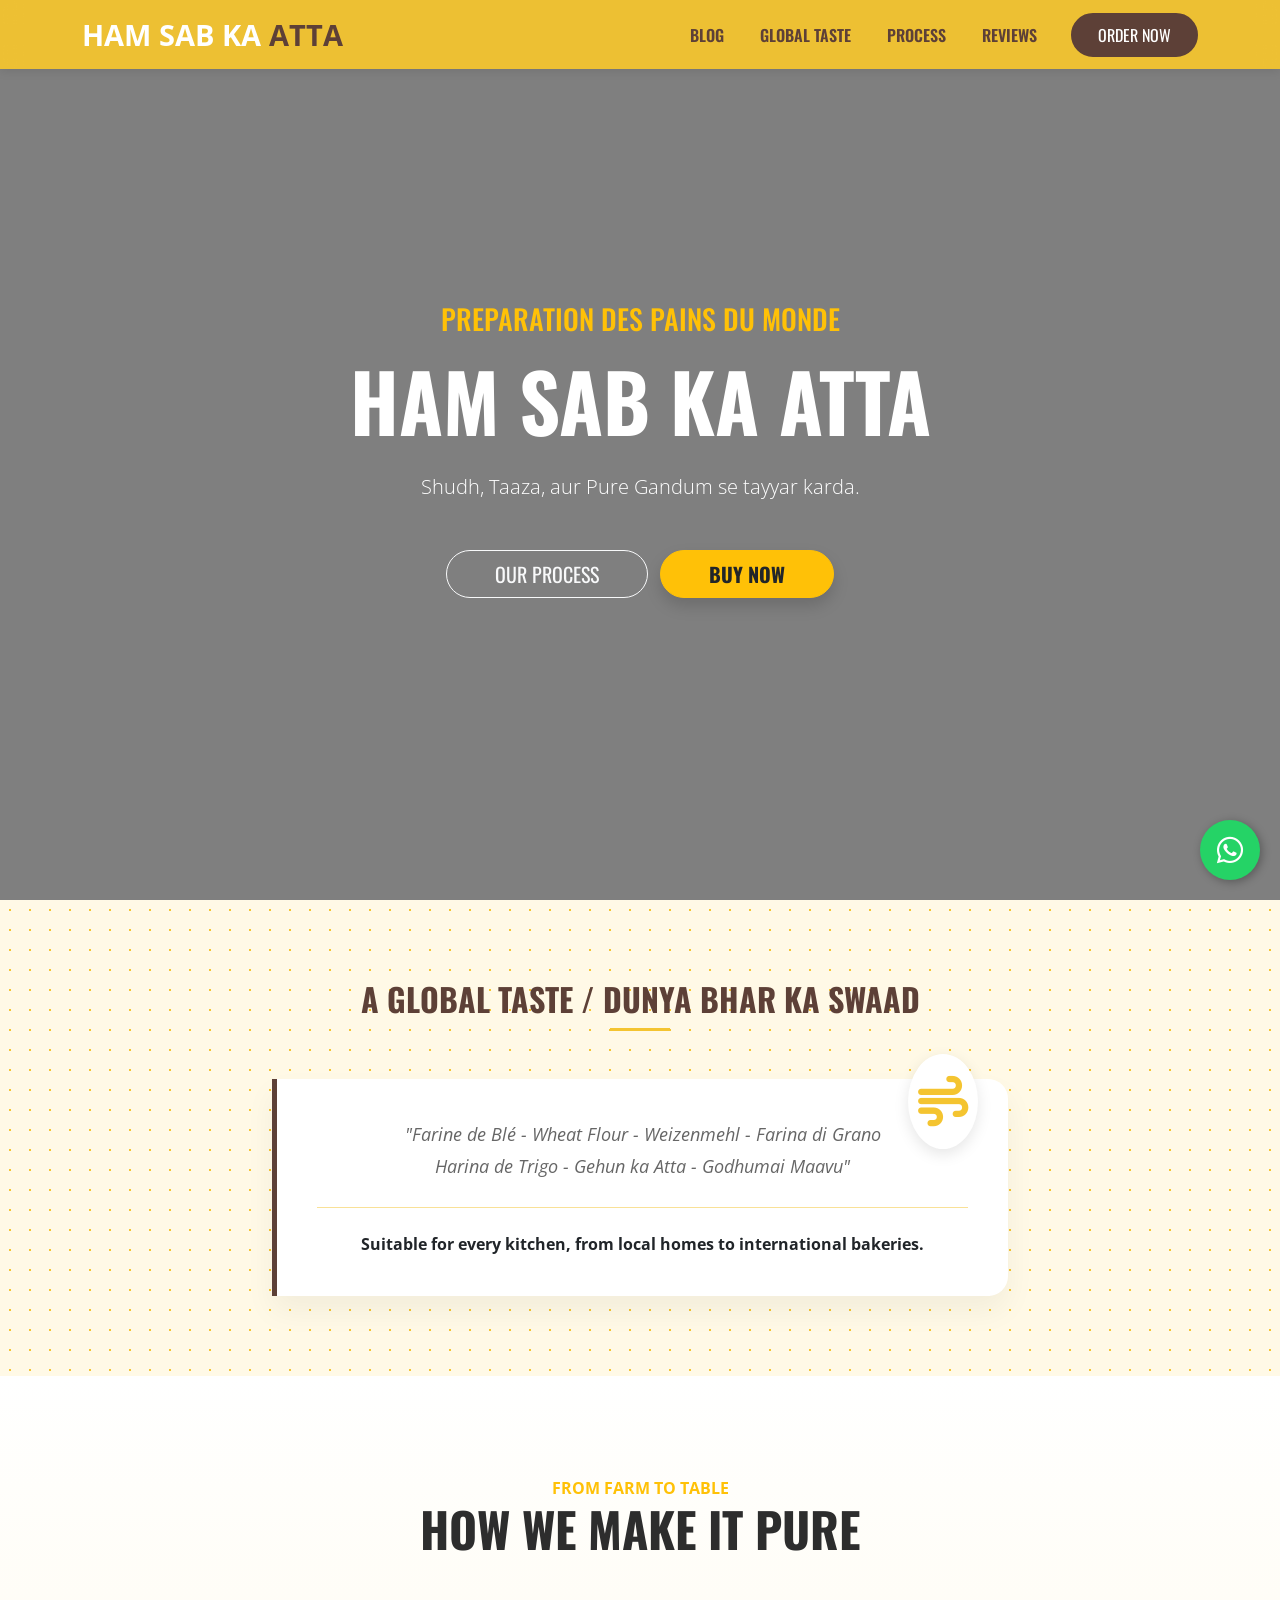
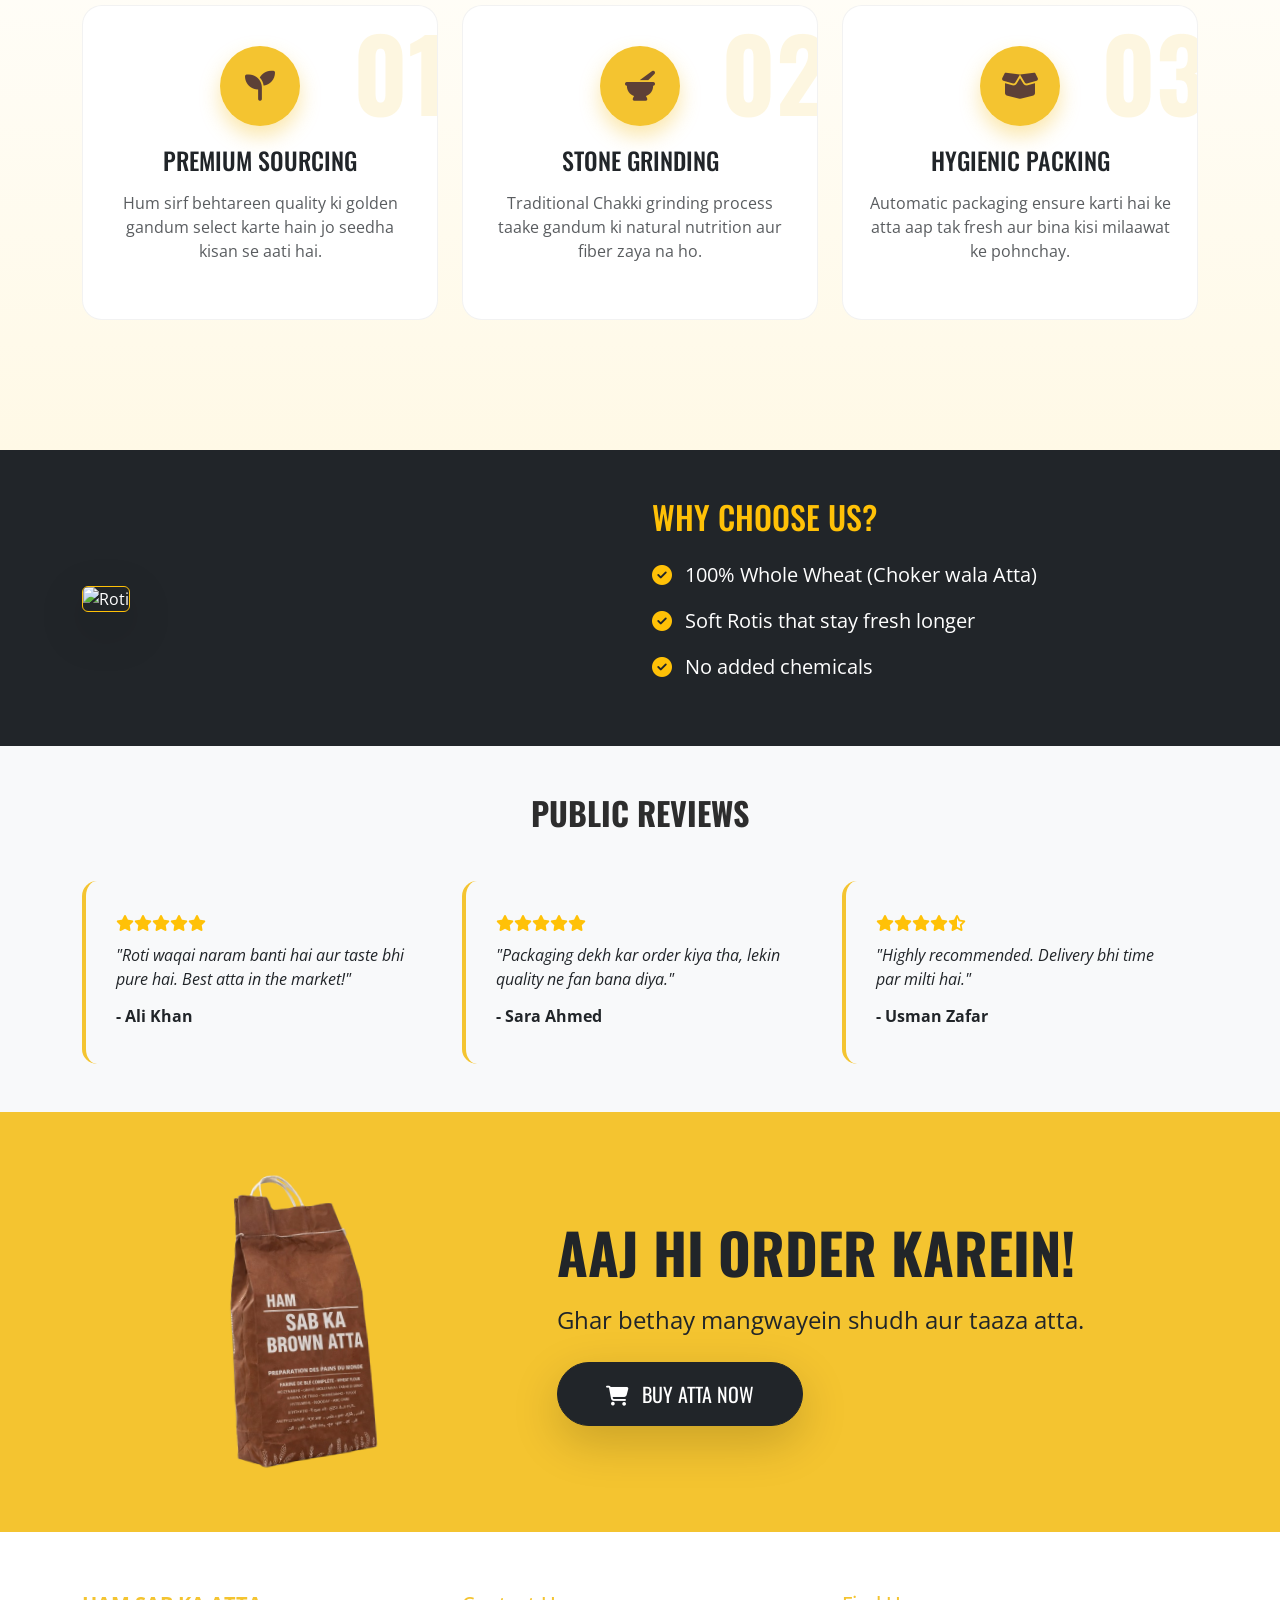
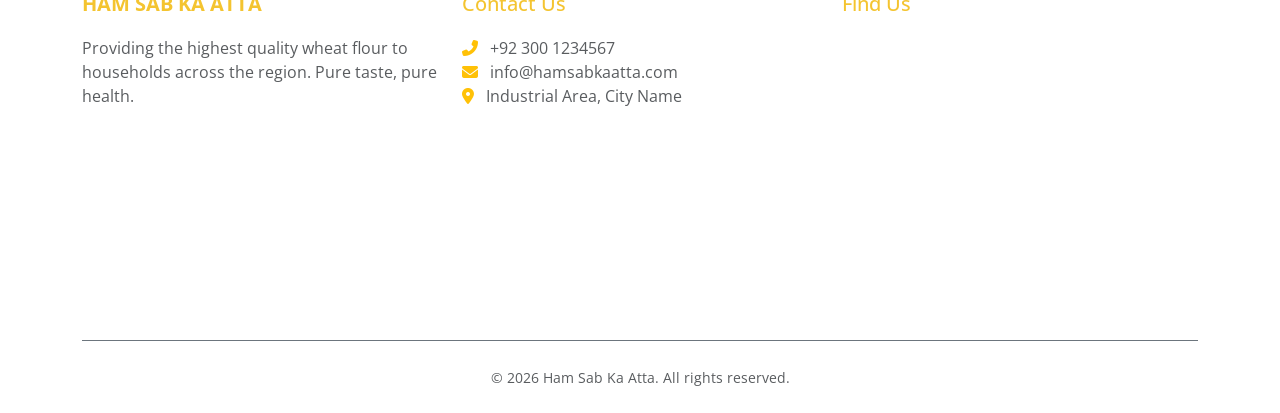
==== index.html @ 7d8598f5 "save" ====
<!DOCTYPE html>
<html lang="en">
<head>
    <meta charset="UTF-8">
    <meta name="viewport" content="width=device-width, initial-scale=1.0">
    <title>Ham Sab Ka Atta - Premium Quality</title>

    <link href="https://cdn.jsdelivr.net/npm/bootstrap@5.3.0/dist/css/bootstrap.min.css" rel="stylesheet">
    
    <link rel="stylesheet" href="https://cdnjs.cloudflare.com/ajax/libs/font-awesome/6.4.0/css/all.min.css">
    
    <link href="https://fonts.googleapis.com/css2?family=Oswald:wght@400;700&family=Open+Sans:wght@400;600&display=swap" rel="stylesheet">

    <link href="https://unpkg.com/aos@2.3.1/dist/aos.css" rel="stylesheet">

    <style>
        /* --- CUSTOM CSS VARIABLES --- */
        :root {
            --brand-yellow: #F4C430; /* Bag Color */
            --brand-brown: #5D4037;  /* Text Color */
            --brand-dark: #2D2D2D;
            --brand-light: #fff9e6;
        }

        body {
            font-family: 'Open Sans', sans-serif;
            overflow-x: hidden;
        }

        h1, h2, h3, h4, .nav-link, .btn {
            font-family: 'Oswald', sans-serif;
            text-transform: uppercase;
        }

        /* --- NAVBAR --- */
        .navbar {
            background-color: rgba(244, 196, 48, 0.95); /* Yellow with transparency */
            backdrop-filter: blur(10px);
            box-shadow: 0 2px 10px rgba(0,0,0,0.1);
        }
        .navbar-brand {
            font-size: 1.8rem;
            font-weight: bold;
            color: white !important;
        }
        .nav-link {
            color: var(--brand-brown) !important;
            font-weight: 600;
            margin: 0 10px;
            transition: 0.3s;
        }
        .nav-link:hover {
            color: white !important;
        }
        .btn-order {
            background-color: var(--brand-brown);
            color: white;
            border-radius: 50px;
            padding: 8px 25px;
            border: 2px solid var(--brand-brown);
        }
        .btn-order:hover {
            background-color: transparent;
            color: var(--brand-brown);
        }

        /* --- HERO SECTION --- */
        .hero-section {
            height: 100vh;
            background: linear-gradient(rgba(0,0,0,0.5), rgba(0,0,0,0.5)), url('https://images.unsplash.com/photo-1574323347407-f5e1ad6d020b?q=80&w=1920&auto=format&fit=crop');
            background-size: cover;
            background-position: center;
            display: flex;
            align-items: center;
            justify-content: center;
            text-align: center;
            color: white;
            position: relative;
        }
        /* Video Background Support */
        .video-bg {
            position: absolute;
            top: 0; left: 0; width: 100%; height: 100%;
            object-fit: cover;
            z-index: -1;
        }

        /* --- IMPACT SECTION (Global Taste) --- */
        .impact-section {
            background-color: var(--brand-light);
            padding: 80px 0;
            position: relative;
            background-image: radial-gradient(var(--brand-yellow) 1px, transparent 1px);
            background-size: 20px 20px; /* Dotted Pattern */
        }
        .impact-box {
            background: white;
            border-left: 5px solid var(--brand-brown);
            padding: 40px;
            box-shadow: 0 15px 30px rgba(0,0,0,0.05);
            border-radius: 0 20px 20px 0;
            position: relative;
        }
        .impact-box::before {
            content: '\f72e'; /* Wheat Icon */
            font-family: 'Font Awesome 6 Free';
            font-weight: 900;
            position: absolute;
            top: -25px;
            right: 30px;
            font-size: 50px;
            color: var(--brand-yellow);
            background: white;
            padding: 10px;
            border-radius: 50%;
            box-shadow: 0 5px 15px rgba(0,0,0,0.1);
        }
        .multi-lang-text {
            font-style: italic;
            color: #666;
            font-size: 1.1rem;
            line-height: 1.8;
        }

        /* --- PROCESS SECTION (New Card Style) --- */
        .process-section {
            padding: 100px 0;
            background: linear-gradient(180deg, #fff 0%, #fff9e6 100%);
        }
        
        .process-card {
            background: white;
            border-radius: 20px;
            padding: 40px 25px;
            text-align: center;
            position: relative;
            transition: all 0.4s ease;
            border: 1px solid rgba(0,0,0,0.05);
            overflow: hidden;
            z-index: 1;
            margin-bottom: 30px;
        }

        /* Number Watermark behind card */
        .process-number {
            position: absolute;
            top: -10px;
            right: -10px;
            font-size: 100px;
            font-weight: 900;
            color: rgba(244, 196, 48, 0.15); /* Faint Yellow */
            font-family: 'Oswald', sans-serif;
            z-index: -1;
            transition: 0.4s;
        }

        .process-icon-box {
            width: 80px;
            height: 80px;
            background: var(--brand-yellow);
            color: var(--brand-brown);
            border-radius: 50%;
            display: flex;
            align-items: center;
            justify-content: center;
            font-size: 30px;
            margin: 0 auto 20px auto;
            box-shadow: 0 10px 20px rgba(244, 196, 48, 0.4);
            transition: transform 0.4s;
        }

        .process-card:hover {
            transform: translateY(-15px);
            box-shadow: 0 20px 40px rgba(0,0,0,0.1);
            border-bottom: 5px solid var(--brand-brown);
        }

        .process-card:hover .process-icon-box {
            transform: rotateY(180deg);
            background: var(--brand-brown);
            color: var(--brand-yellow);
        }

        .process-card:hover .process-number {
            color: rgba(244, 196, 48, 0.3);
            transform: scale(1.1);
        }

        /* --- REVIEWS --- */
        .review-card {
            background: #f8f9fa;
            border-radius: 15px;
            padding: 30px;
            border-left: 4px solid var(--brand-yellow);
        }

        /* --- PRE-FOOTER (BUY) --- */
        .cta-section {
            background-color: var(--brand-yellow);
            padding: 60px 0;
        }
        .cta-img {
            max-width: 100%;
            height: 300px;
            border-radius: 15px; 
            transform: rotate(-3deg);
            transition: 0.3s;
        }
        .cta-img:hover {
            transform: rotate(0deg) scale(1.02);
        }

        /* --- FOOTER --- */
        footer {
            background-color: white;
            color: white;
            padding-top: 60px;
        }
        footer h5 {
            color: var(--brand-yellow);
            margin-bottom: 20px;
        }
        .footer-link {
            color: #bbb;
            text-decoration: none;
            display: block;
            margin-bottom: 10px;
        }
        .footer-link:hover {
            color: var(--brand-yellow);
            padding-left: 5px;
        }
        .map-container iframe {
            width: 100%;
            height: 250px;
            border-radius: 10px;
        }

        /* --- WHATSAPP BUTTON --- */
        .whatsapp-float {
            position: fixed;
            bottom: 20px;
            right: 20px;
            background-color: #25d366;
            color: white;
            width: 60px;
            height: 60px;
            border-radius: 50%;
            text-align: center;
            font-size: 30px;
            box-shadow: 2px 2px 10px rgba(0,0,0,0.3);
            z-index: 100;
            display: flex;
            align-items: center;
            justify-content: center;
            transition: 0.3s;
            text-decoration: none;
        }
        .whatsapp-float:hover {
            background-color: #128C7E;
            transform: scale(1.1);
            color: white;
        }
    </style>
</head>
<body>

    <nav class="navbar navbar-expand-lg fixed-top">
        <div class="container">
            <a class="navbar-brand" href="#">HAM SAB KA <span style="color: var(--brand-brown);">ATTA</span></a>
            <button class="navbar-toggler text-white" type="button" data-bs-toggle="collapse" data-bs-target="#navbarNav">
                <span class="navbar-toggler-icon"></span>
            </button>
            <div class="collapse navbar-collapse justify-content-end" id="navbarNav">
                <ul class="navbar-nav align-items-center">
                    <li class="nav-item"><a class="nav-link" href="./Components/Blog.html">Blog</a></li>
                    <li class="nav-item"><a class="nav-link" href="./Components/Global.html">Global Taste</a></li>
                    <li class="nav-item"><a class="nav-link" href="./Components/Process.html">Process</a></li>
                    <li class="nav-item"><a class="nav-link" href="./Components/Reviews.html">Reviews</a></li>
                    <li class="nav-item ms-lg-3">
                        <a href="./Components/Order.html" class="btn btn-order">Order Now</a>
                    </li>
                </ul>
            </div>
        </div>
    </nav>

    <section id="home" class="hero-section">
        <div class="container" data-aos="fade-up">
            <h3 class="text-warning mb-3 ls-2">Preparation Des Pains Du Monde</h3>
            <h1 class="display-1 fw-bold mb-4">HAM SAB KA ATTA</h1>
            <p class="lead mb-5 d-none d-md-block">Shudh, Taaza, aur Pure Gandum se tayyar karda.</p>
            <a href="./Components/Process.html" class="btn btn-outline-light btn-lg rounded-pill px-5 me-2">Our Process</a>
            <a href="./Components/Order.html" class="btn btn-warning btn-lg rounded-pill px-5 text-dark fw-bold shadow">Buy Now</a>
        </div>
    </section>

    <section id="impact" class="impact-section">
        <div class="container">
            <div class="row align-items-center">
                <div class="col-lg-8 mx-auto" data-aos="zoom-in">
                    <div class="text-center mb-5">
                        <h2 class="fw-bold" style="color: var(--brand-brown);">A Global Taste / Dunya Bhar Ka Swaad</h2>
                        <div style="width: 60px; height: 3px; background: var(--brand-yellow); margin: 10px auto;"></div>
                    </div>
                    
                    <div class="impact-box">
                        <p class="multi-lang-text text-center">
                            "Farine de Blé - Wheat Flour - Weizenmehl - Farina di Grano <br> 
                            Harina de Trigo - Gehun ka Atta - Godhumai Maavu"
                        </p>
                        <hr class="my-4" style="color: var(--brand-yellow); opacity: 0.5;">
                        <p class="text-center text-dark fw-bold mb-0">
                            Suitable for every kitchen, from local homes to international bakeries.
                        </p>
                    </div>
                </div>
            </div>
        </div>
    </section>

    <section id="process" class="process-section">
        <div class="container">
            <div class="text-center mb-5" data-aos="fade-down">
                <span class="text-warning fw-bold letter-spacing-2">FROM FARM TO TABLE</span>
                <h2 class="display-5 fw-bold" style="color: var(--brand-dark);">How We Make It Pure</h2>
            </div>

            <div class="row g-4">
                <div class="col-md-4" data-aos="fade-up" data-aos-delay="100">
                    <div class="process-card">
                        <div class="process-number">01</div>
                        <div class="process-icon-box">
                            <i class="fas fa-seedling"></i>
                        </div>
                        <h4 class="mb-3">Premium Sourcing</h4>
                        <p class="text-muted">Hum sirf behtareen quality ki golden gandum select karte hain jo seedha kisan se aati hai.</p>
                    </div>
                </div>

                <div class="col-md-4" data-aos="fade-up" data-aos-delay="200">
                    <div class="process-card">
                        <div class="process-number">02</div>
                        <div class="process-icon-box">
                            <i class="fas fa-mortar-pestle"></i>
                        </div>
                        <h4 class="mb-3">Stone Grinding</h4>
                        <p class="text-muted">Traditional Chakki grinding process taake gandum ki natural nutrition aur fiber zaya na ho.</p>
                    </div>
                </div>

                <div class="col-md-4" data-aos="fade-up" data-aos-delay="300">
                    <div class="process-card">
                        <div class="process-number">03</div>
                        <div class="process-icon-box">
                            <i class="fas fa-box-open"></i>
                        </div>
                        <h4 class="mb-3">Hygienic Packing</h4>
                        <p class="text-muted">Automatic packaging ensure karti hai ke atta aap tak fresh aur bina kisi milaawat ke pohnchay.</p>
                    </div>
                </div>
            </div>
        </div>
    </section>

    <section class="py-5 bg-dark text-white">
        <div class="container">
            <div class="row align-items-center">
                <div class="col-md-6 mb-4 mb-md-0" data-aos="fade-right">
                    <img src="https://images.unsplash.com/photo-1627485937980-221c88ac04f9?q=80&w=800&auto=format&fit=crop" class="img-fluid rounded shadow-lg border border-warning" alt="Roti">
                </div>
                <div class="col-md-6" data-aos="fade-left">
                    <h2 class="text-warning mb-4">Why Choose Us?</h2>
                    <ul class="list-unstyled">
                        <li class="mb-3 fs-5"><i class="fas fa-check-circle text-warning me-2"></i> 100% Whole Wheat (Choker wala Atta)</li>
                        <li class="mb-3 fs-5"><i class="fas fa-check-circle text-warning me-2"></i> Soft Rotis that stay fresh longer</li>
                        <li class="mb-3 fs-5"><i class="fas fa-check-circle text-warning me-2"></i> No added chemicals</li>
                    </ul>
                </div>
            </div>
        </div>
    </section>

    <section id="reviews" class="py-5 bg-light">
        <div class="container">
            <div class="text-center mb-5">
                <h2 class="fw-bold" style="color: var(--brand-dark);">Public Reviews</h2>
            </div>
            <div class="row g-4">
                <div class="col-md-4" data-aos="flip-left">
                    <div class="review-card">
                        <div class="text-warning mb-2"><i class="fas fa-star"></i><i class="fas fa-star"></i><i class="fas fa-star"></i><i class="fas fa-star"></i><i class="fas fa-star"></i></div>
                        <p class="fst-italic">"Roti waqai naram banti hai aur taste bhi pure hai. Best atta in the market!"</p>
                        <h6 class="fw-bold">- Ali Khan</h6>
                    </div>
                </div>
                <div class="col-md-4" data-aos="flip-left" data-aos-delay="100">
                    <div class="review-card">
                        <div class="text-warning mb-2"><i class="fas fa-star"></i><i class="fas fa-star"></i><i class="fas fa-star"></i><i class="fas fa-star"></i><i class="fas fa-star"></i></div>
                        <p class="fst-italic">"Packaging dekh kar order kiya tha, lekin quality ne fan bana diya."</p>
                        <h6 class="fw-bold">- Sara Ahmed</h6>
                    </div>
                </div>
                <div class="col-md-4" data-aos="flip-left" data-aos-delay="200">
                    <div class="review-card">
                        <div class="text-warning mb-2"><i class="fas fa-star"></i><i class="fas fa-star"></i><i class="fas fa-star"></i><i class="fas fa-star"></i><i class="fas fa-star-half-alt"></i></div>
                        <p class="fst-italic">"Highly recommended. Delivery bhi time par milti hai."</p>
                        <h6 class="fw-bold">- Usman Zafar</h6>
                    </div>
                </div>
            </div>
        </div>
    </section>

    <section id="buy" class="cta-section">
        <div class="container">
            <div class="row align-items-center">
                <div class="col-md-5 text-center mb-4 mb-md-0" data-aos="fade-right">
                    <img src="./Images/contact.png" class="cta-img" alt="Atta Bag">
                </div>
                <div class="col-md-7 text-dark" data-aos="fade-left">
                    <h2 class="display-4 fw-bold mb-3">Aaj Hi Order Karein!</h2>
                    <p class="fs-4 mb-4">Ghar bethay mangwayein shudh aur taaza atta.</p>
                    <a href="./Components/Order.html" class="btn btn-dark btn-lg rounded-pill px-5 py-3 shadow-lg">
                        <i class="fas fa-shopping-cart me-2"></i> Buy Atta Now
                    </a>
                </div>
            </div>
        </div>
    </section>

    <footer>
        <div class="container" >
            <div class="row">
                <div class="col-md-4 mb-4">
                    <h5 class="fw-bold">HAM SAB KA ATTA</h5>
                    <p class="text-muted" >Providing the highest quality wheat flour to households across the region. Pure taste, pure health.</p>
                </div>
                <div class="col-md-4 mb-4">
                    <h5>Contact Us</h5>
                    <ul class="list-unstyled text-muted">
                        <li><i class="fas fa-phone-alt text-warning me-2"></i> +92 300 1234567</li>
                        <li><i class="fas fa-envelope text-warning me-2"></i> info@hamsabkaatta.com</li>
                        <li><i class="fas fa-map-marker-alt text-warning me-2"></i> Industrial Area, City Name</li>
                    </ul>
                </div>
                <div class="col-md-4 mb-4 map-container">
                    <h5>Find Us</h5>
                    <iframe src="https://www.google.com/maps/embed?pb=!1m18!1m12!1m3!1d13606.513476831093!2d74.3039!3d31.5204!2m3!1f0!2f0!3f0!3m2!1i1024!2i768!4f13.1!3m3!1m2!1s0x0%3A0x0!2zMzHCsDMxJzEzLjQiTiA3NMKwMTgnMTQuMCJF!5e0!3m2!1sen!2s!4v1620000000000!5m2!1sen!2s" allowfullscreen="" loading="lazy"></iframe>
                </div>
            </div>
            <div class="text-center py-4 border-top border-secondary mt-4">
                <small class="text-muted">&copy; 2026 Ham Sab Ka Atta. All rights reserved.</small>
            </div>
        </div>
    </footer>

    <a href="https://wa.me/923000000000" class="whatsapp-float" target="_blank">
        <i class="fab fa-whatsapp"></i>
    </a>

    <script src="https://cdn.jsdelivr.net/npm/bootstrap@5.3.0/dist/js/bootstrap.bundle.min.js"></script>
    <script src="https://unpkg.com/aos@2.3.1/dist/aos.js"></script>
    <script>
        AOS.init({
            duration: 1000,
            once: true
        });
    </script>
</body>
</html>
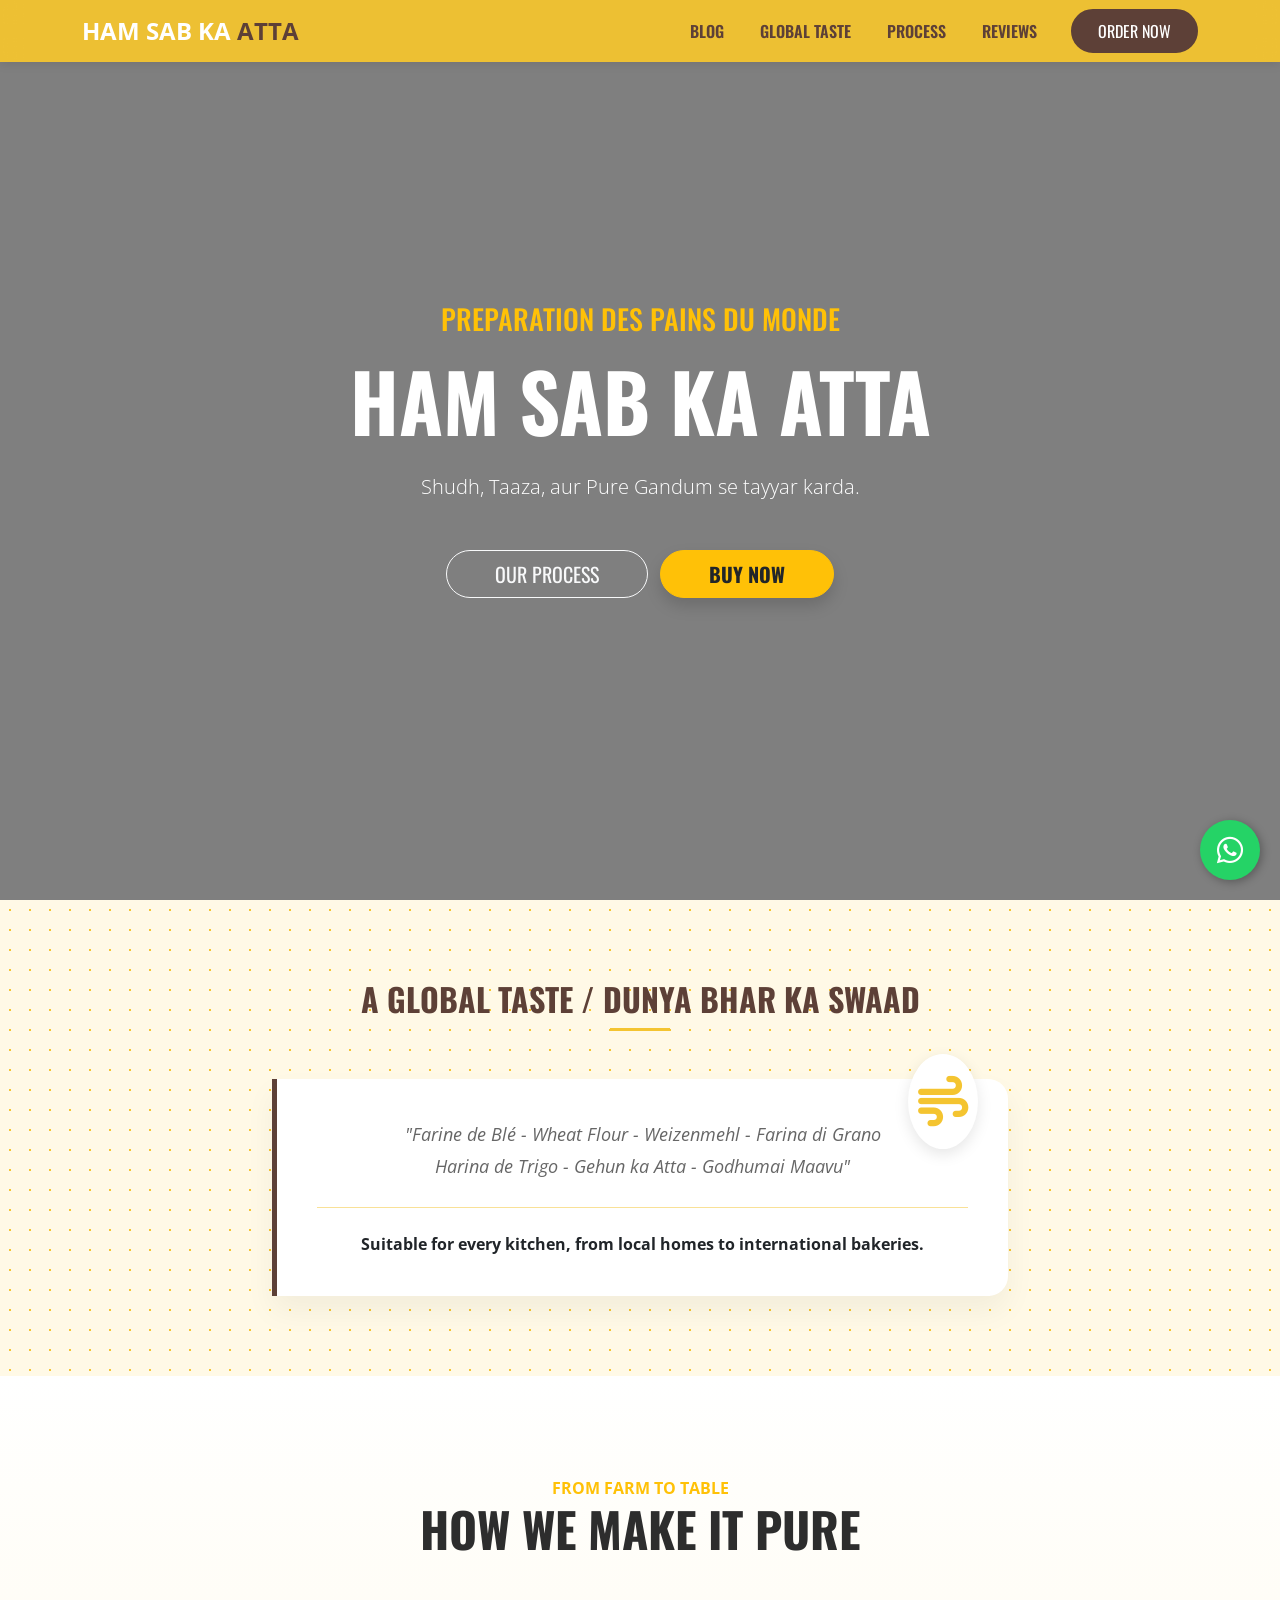
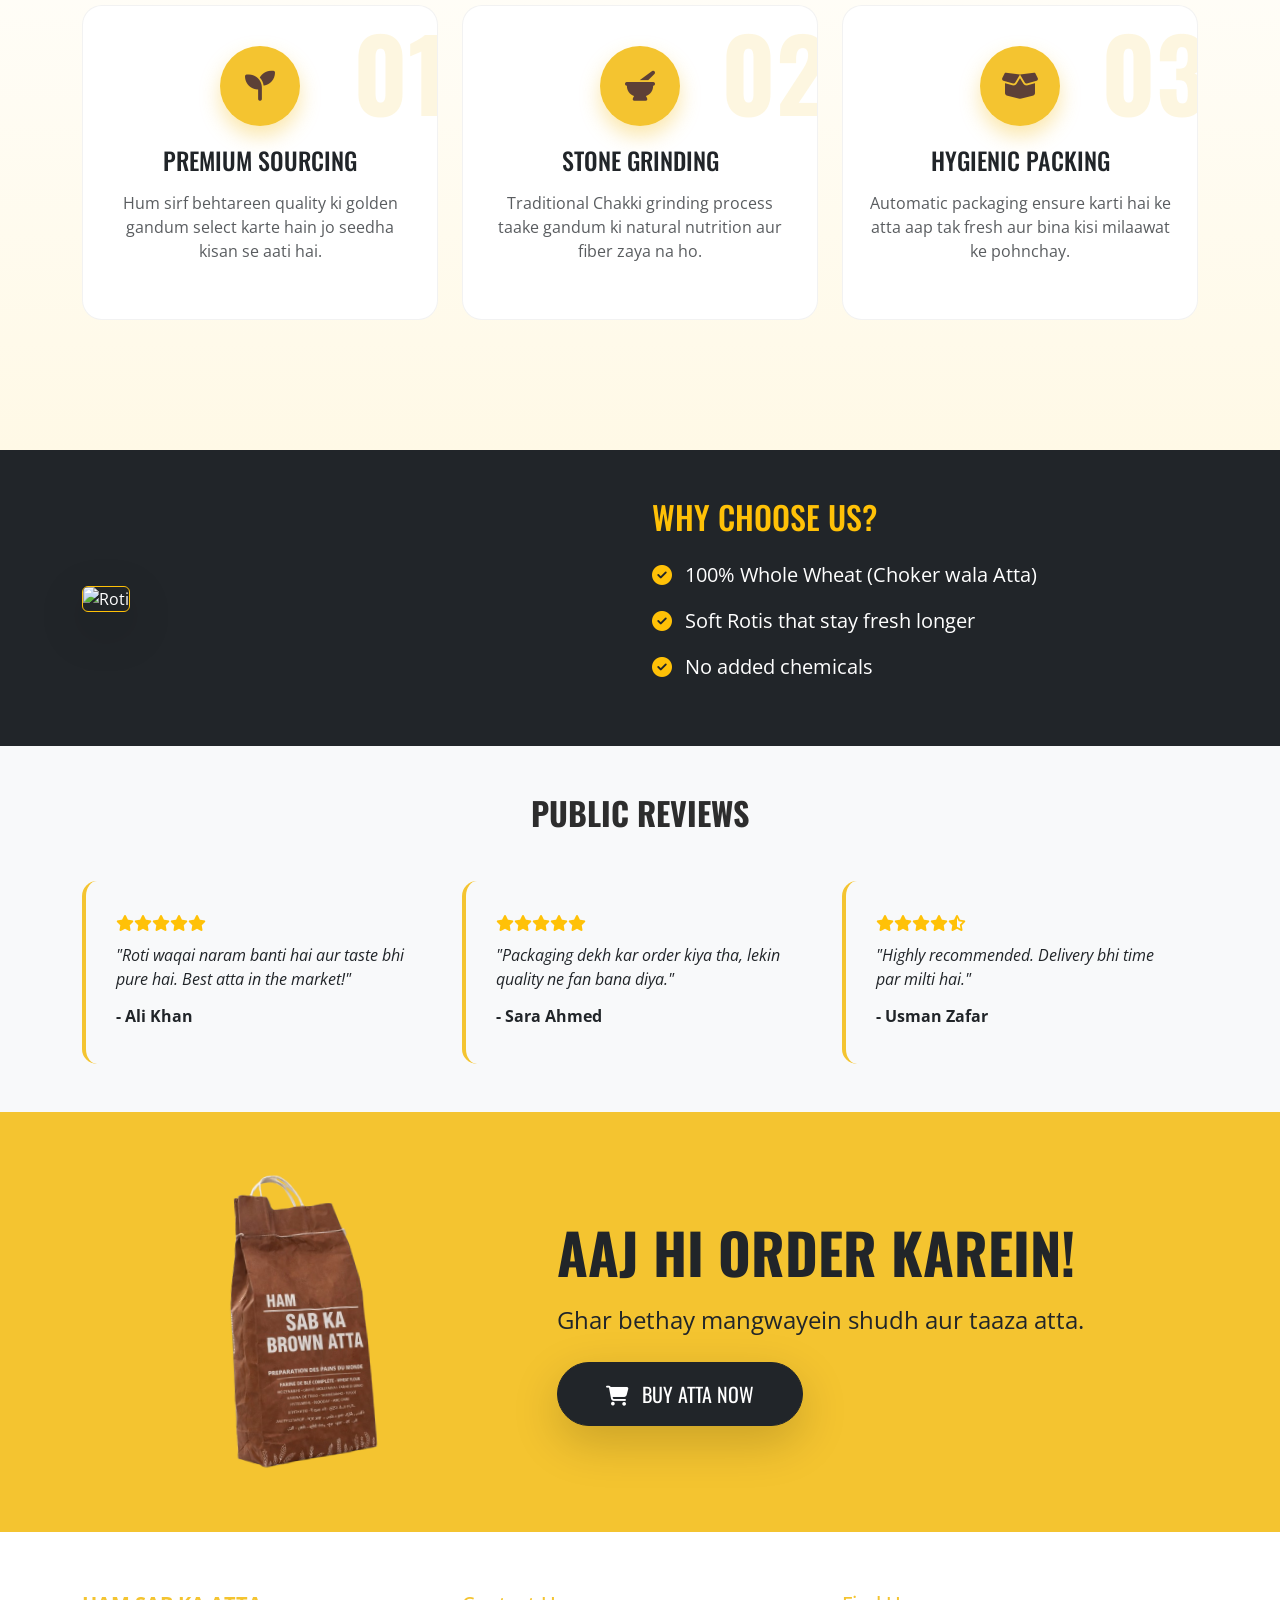
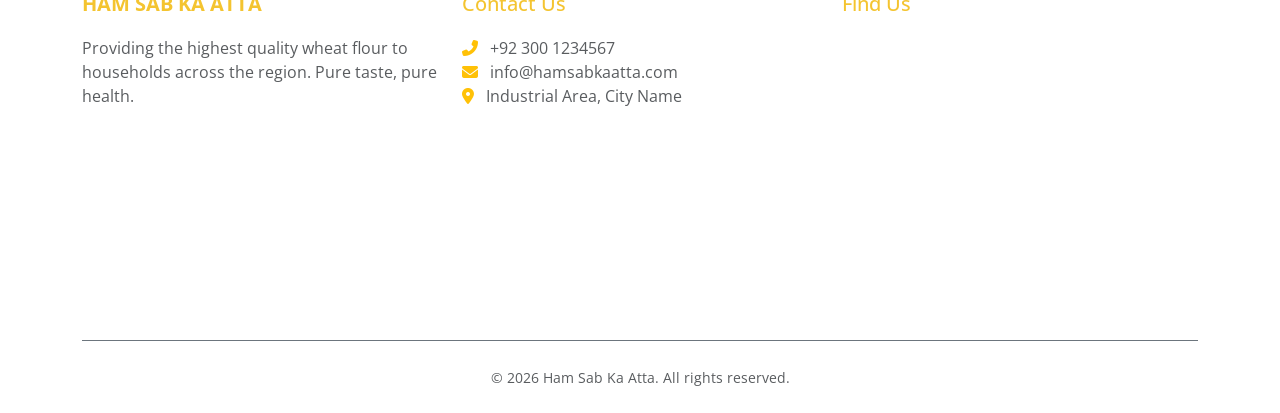
==== commit cae671c4: "save" ====
--- a/index.html
+++ b/index.html
@@ -39,7 +39,7 @@
             box-shadow: 0 2px 10px rgba(0,0,0,0.1);
         }
         .navbar-brand {
-            font-size: 1.8rem;
+            font-size: 1.5rem;
             font-weight: bold;
             color: white !important;
         }
@@ -366,10 +366,10 @@
     <section class="py-5 bg-dark text-white">
         <div class="container">
             <div class="row align-items-center">
-                <div class="col-md-6 mb-4 mb-md-0" data-aos="fade-right">
+                <div class="col-md-6 mb-4 mb-md-0" data-aos="fade-top">
                     <img src="https://images.unsplash.com/photo-1627485937980-221c88ac04f9?q=80&w=800&auto=format&fit=crop" class="img-fluid rounded shadow-lg border border-warning" alt="Roti">
                 </div>
-                <div class="col-md-6" data-aos="fade-left">
+                <div class="col-md-6" data-aos="fade-top">
                     <h2 class="text-warning mb-4">Why Choose Us?</h2>
                     <ul class="list-unstyled">
                         <li class="mb-3 fs-5"><i class="fas fa-check-circle text-warning me-2"></i> 100% Whole Wheat (Choker wala Atta)</li>
@@ -415,10 +415,10 @@
     <section id="buy" class="cta-section">
         <div class="container">
             <div class="row align-items-center">
-                <div class="col-md-5 text-center mb-4 mb-md-0" data-aos="fade-right">
+                <div class="col-md-5 text-center mb-4 mb-md-0"  >
                     <img src="./Images/contact.png" class="cta-img" alt="Atta Bag">
                 </div>
-                <div class="col-md-7 text-dark" data-aos="fade-left">
+                <div class="col-md-7 text-dark" data-aos="fade-top">
                     <h2 class="display-4 fw-bold mb-3">Aaj Hi Order Karein!</h2>
                     <p class="fs-4 mb-4">Ghar bethay mangwayein shudh aur taaza atta.</p>
                     <a href="./Components/Order.html" class="btn btn-dark btn-lg rounded-pill px-5 py-3 shadow-lg">
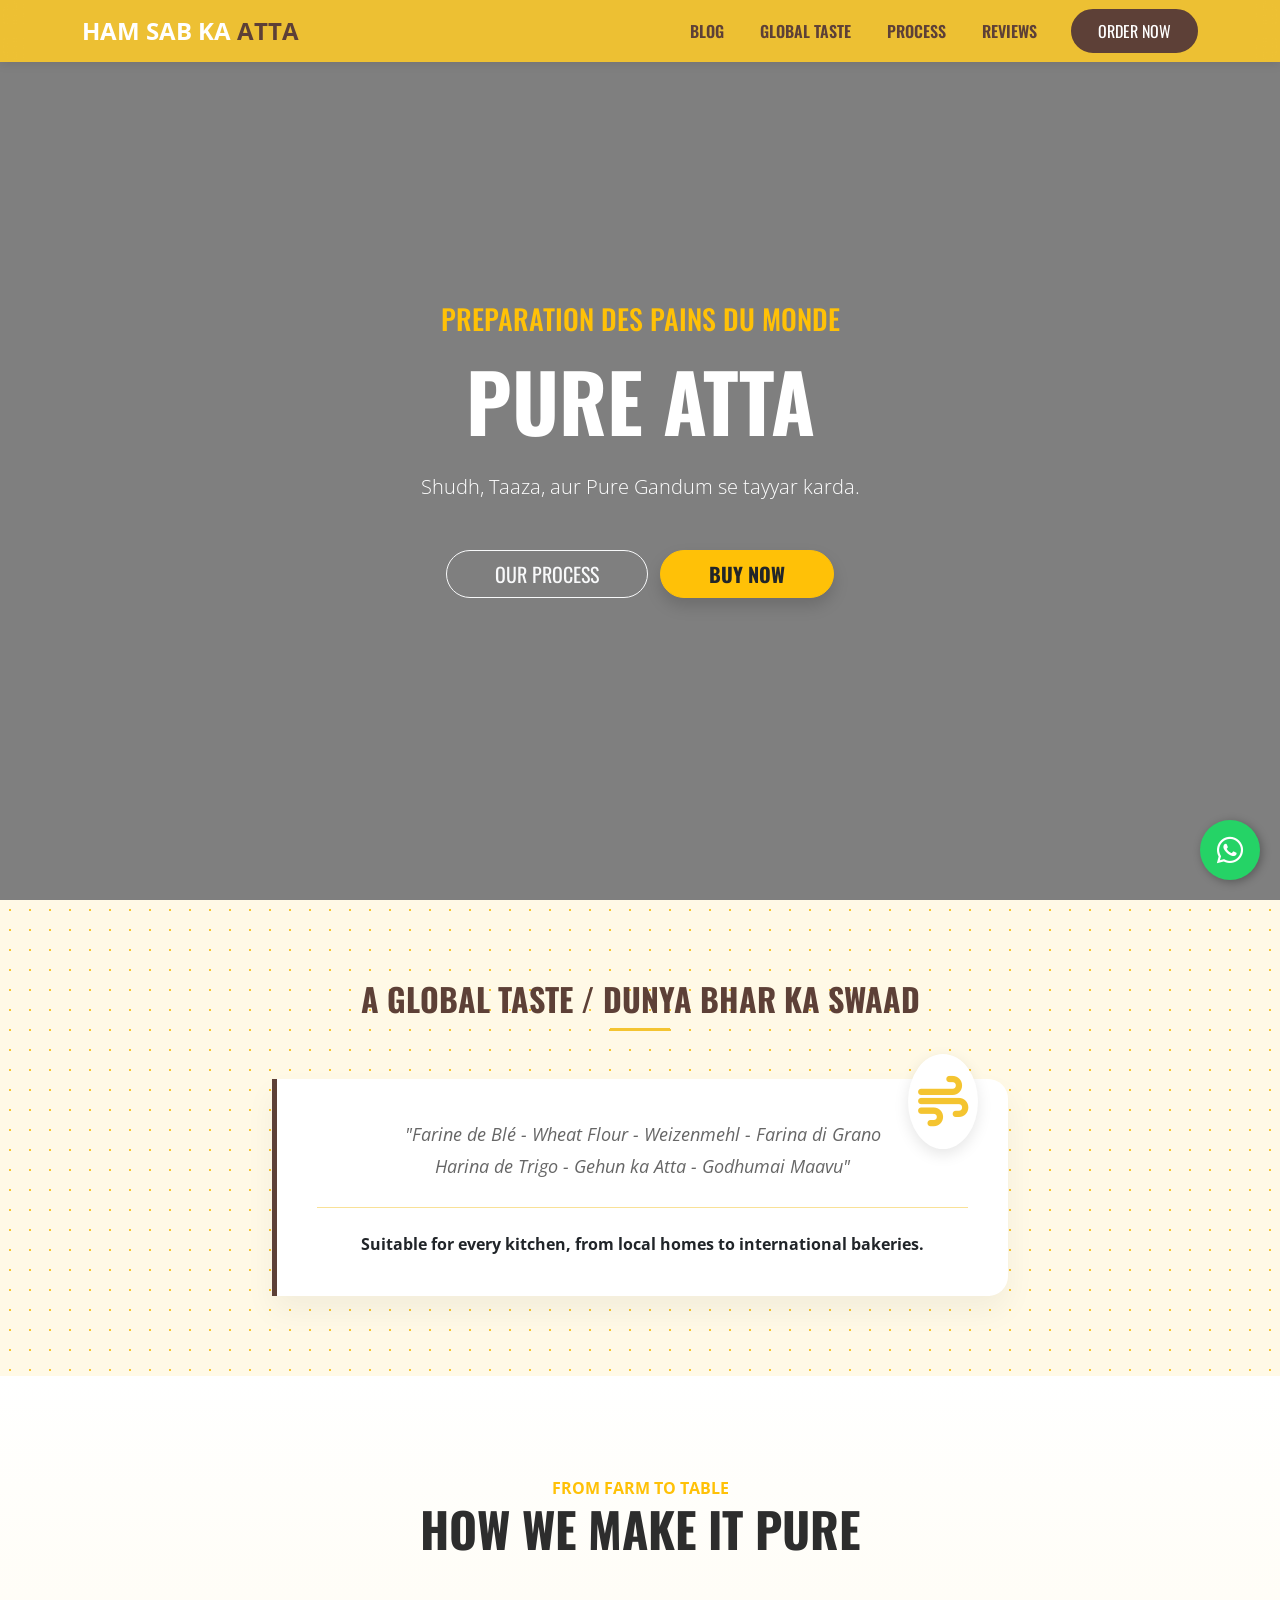
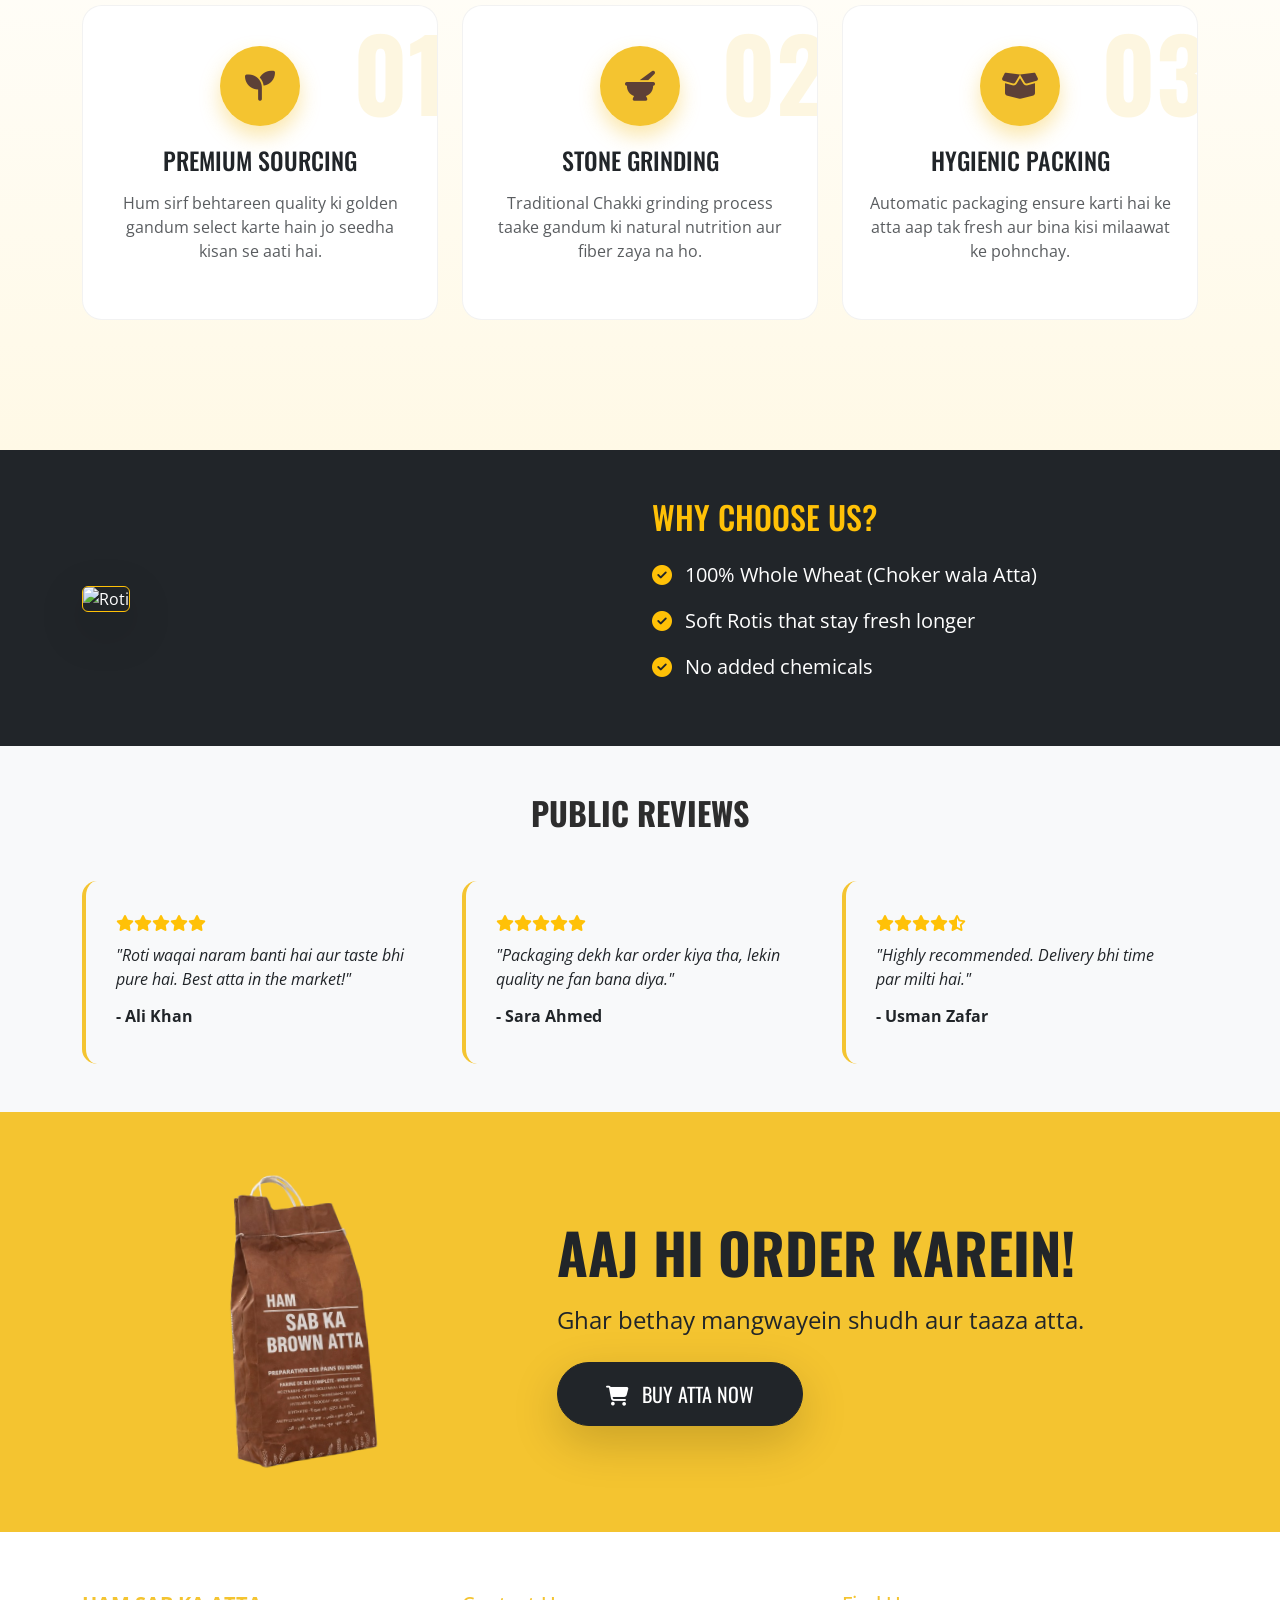
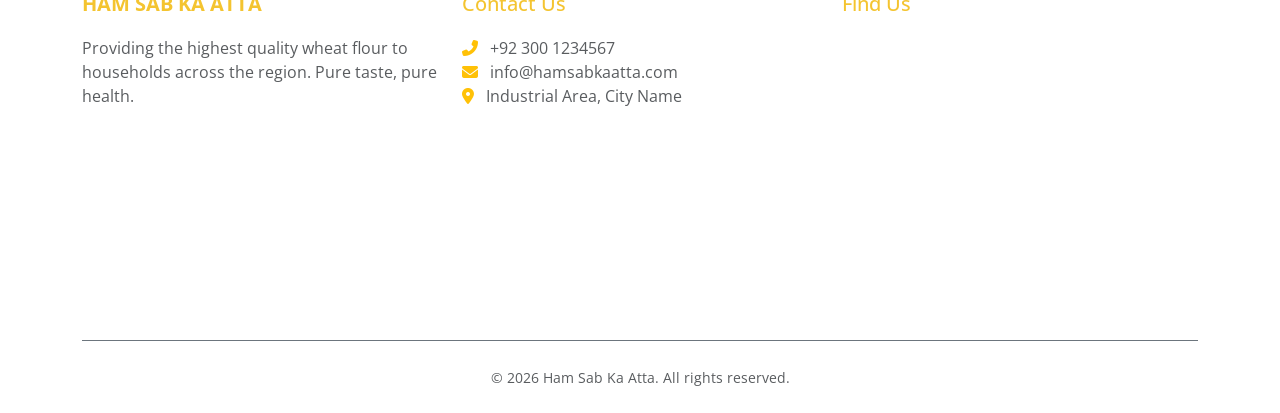
==== commit dc8ac6d9: "Hero Section Name changed" ====
--- a/index.html
+++ b/index.html
@@ -288,7 +288,7 @@
     <section id="home" class="hero-section">
         <div class="container" data-aos="fade-up">
             <h3 class="text-warning mb-3 ls-2">Preparation Des Pains Du Monde</h3>
-            <h1 class="display-1 fw-bold mb-4">HAM SAB KA ATTA</h1>
+            <h1 class="display-1 fw-bold mb-4">Pure Atta </h1>
             <p class="lead mb-5 d-none d-md-block">Shudh, Taaza, aur Pure Gandum se tayyar karda.</p>
             <a href="./Components/Process.html" class="btn btn-outline-light btn-lg rounded-pill px-5 me-2">Our Process</a>
             <a href="./Components/Order.html" class="btn btn-warning btn-lg rounded-pill px-5 text-dark fw-bold shadow">Buy Now</a>
